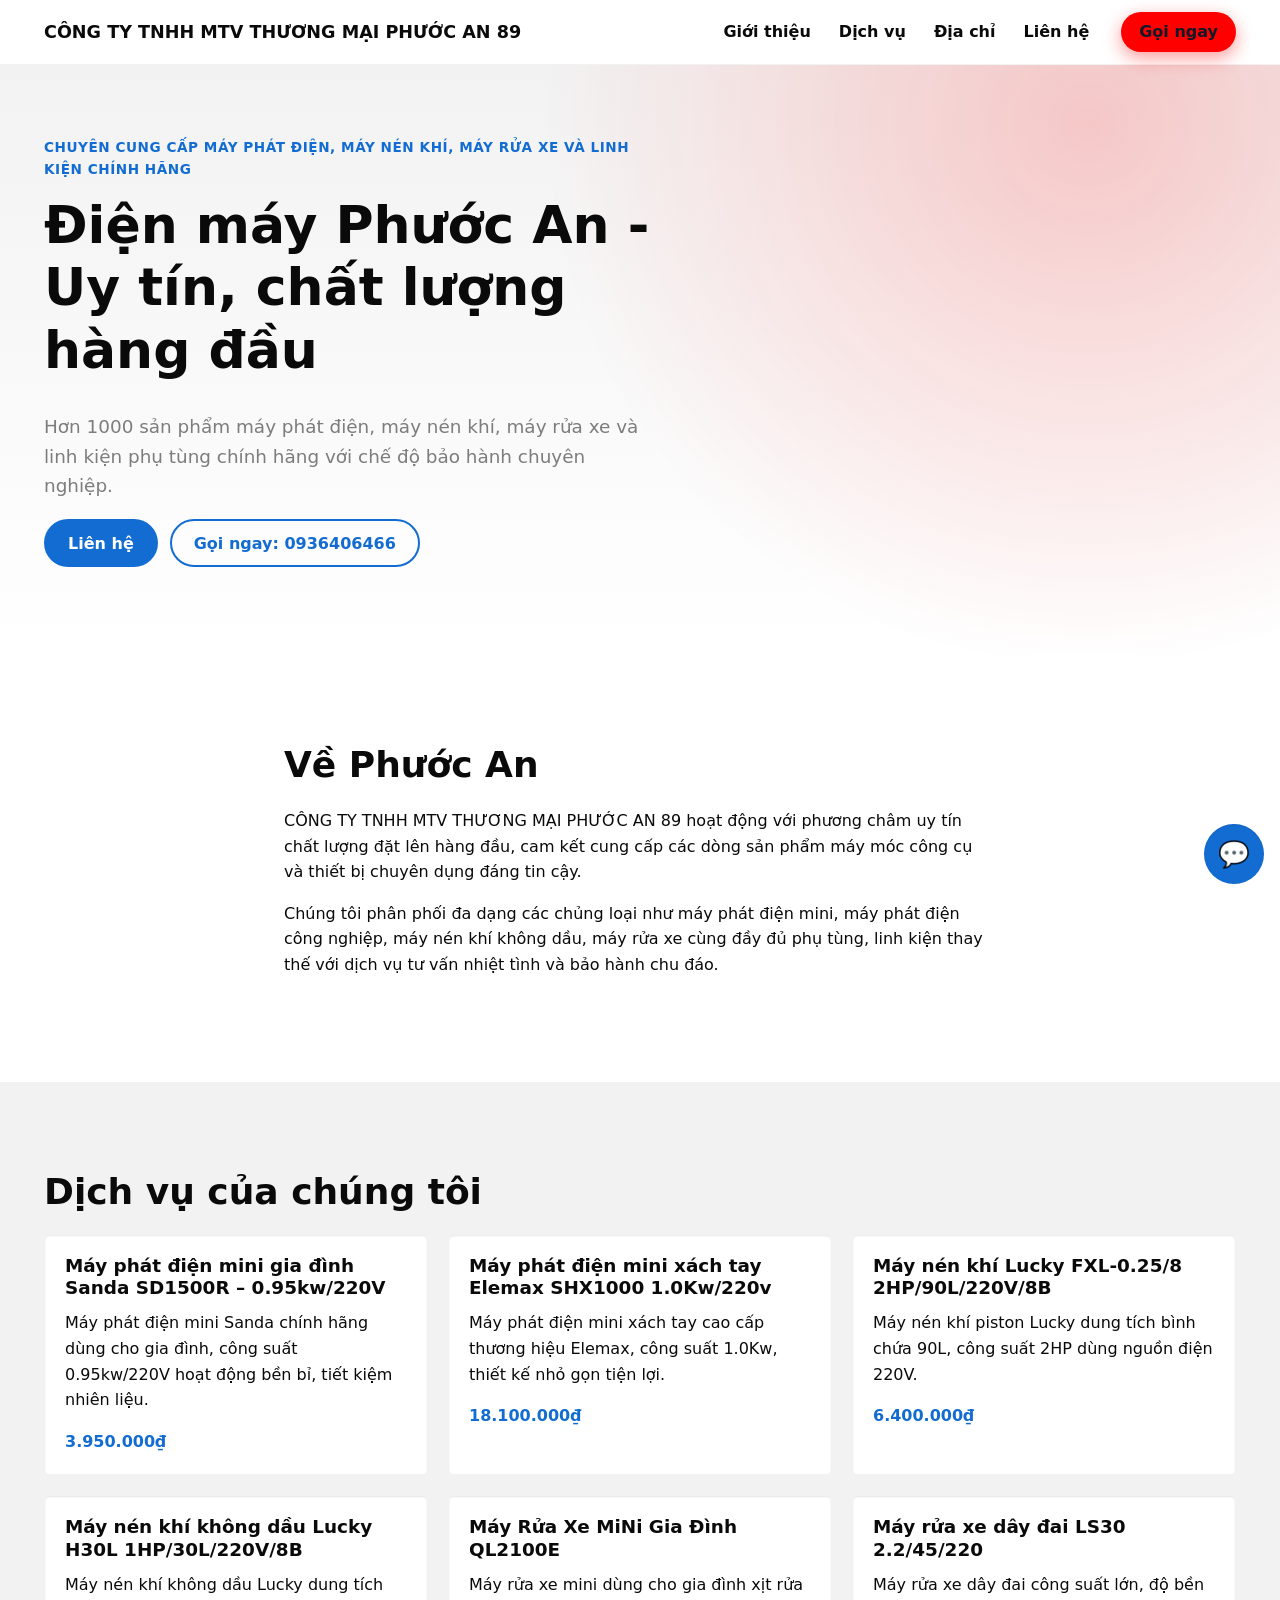
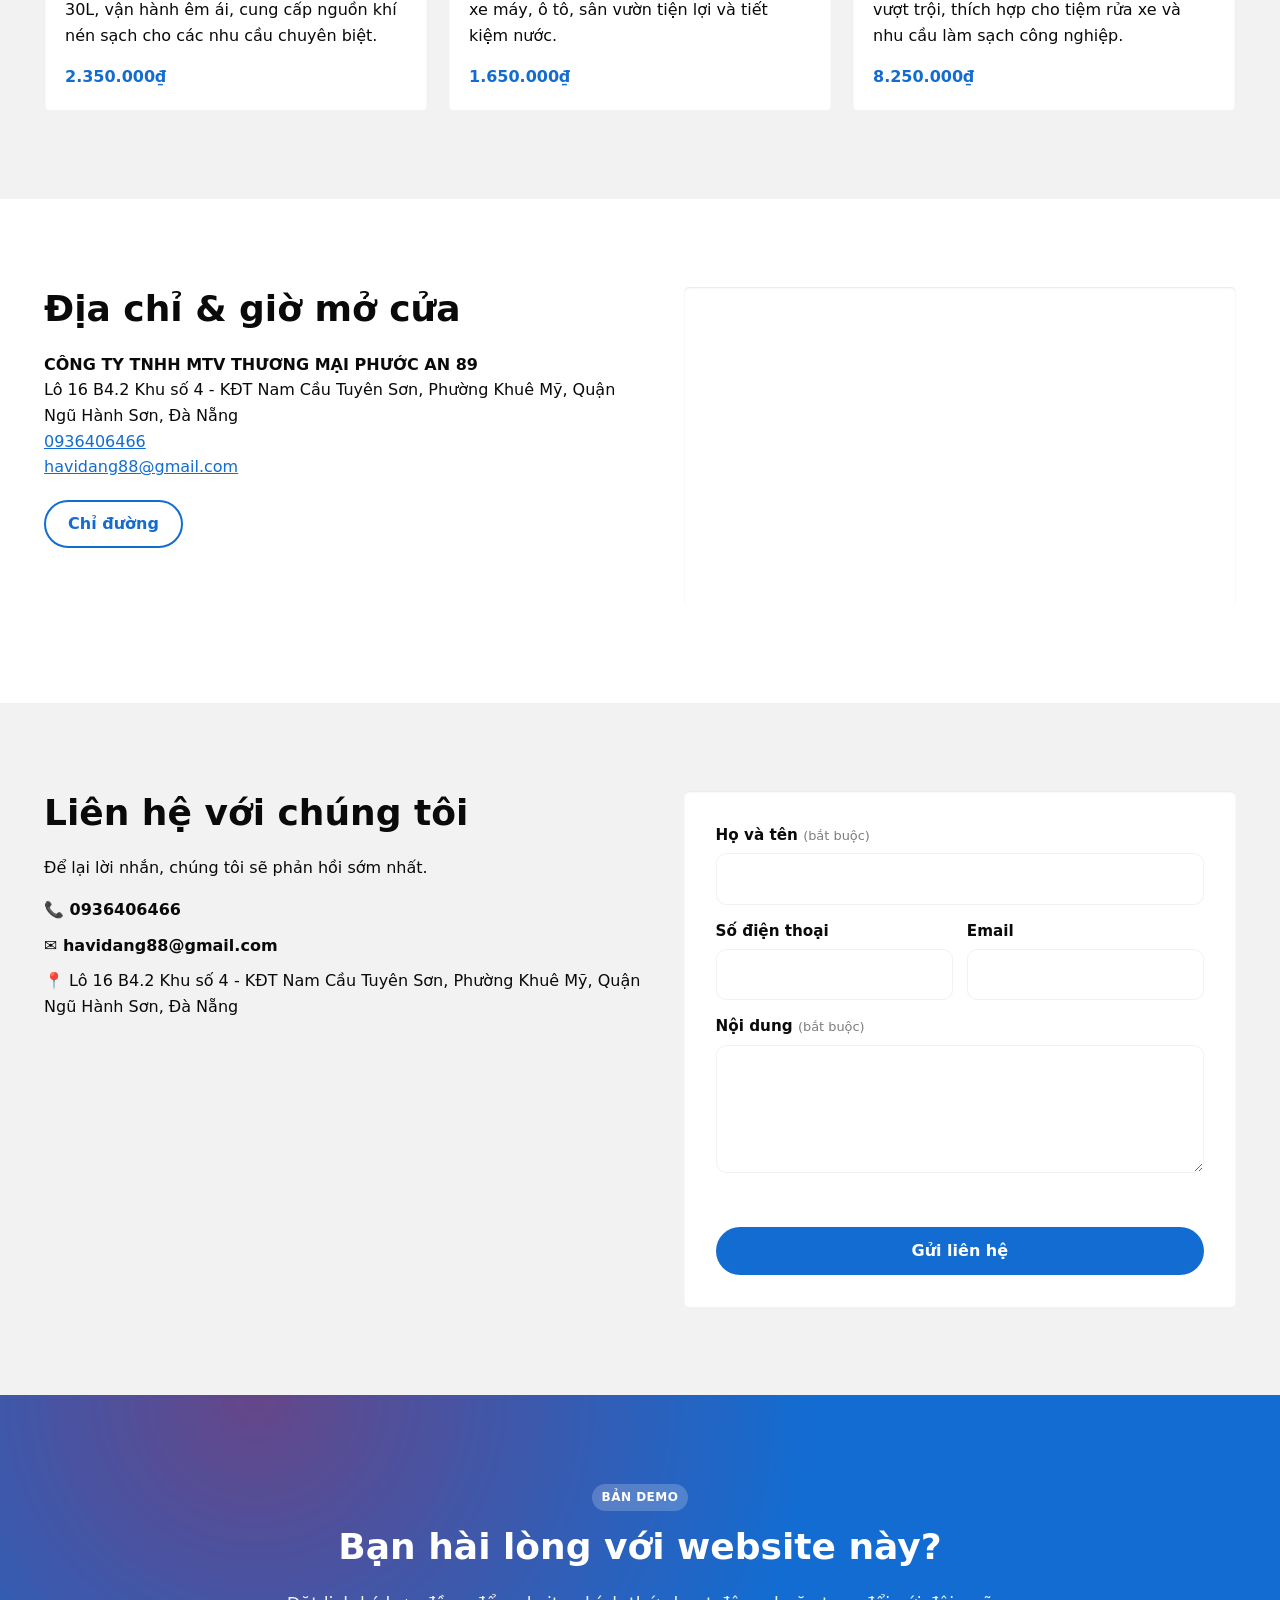
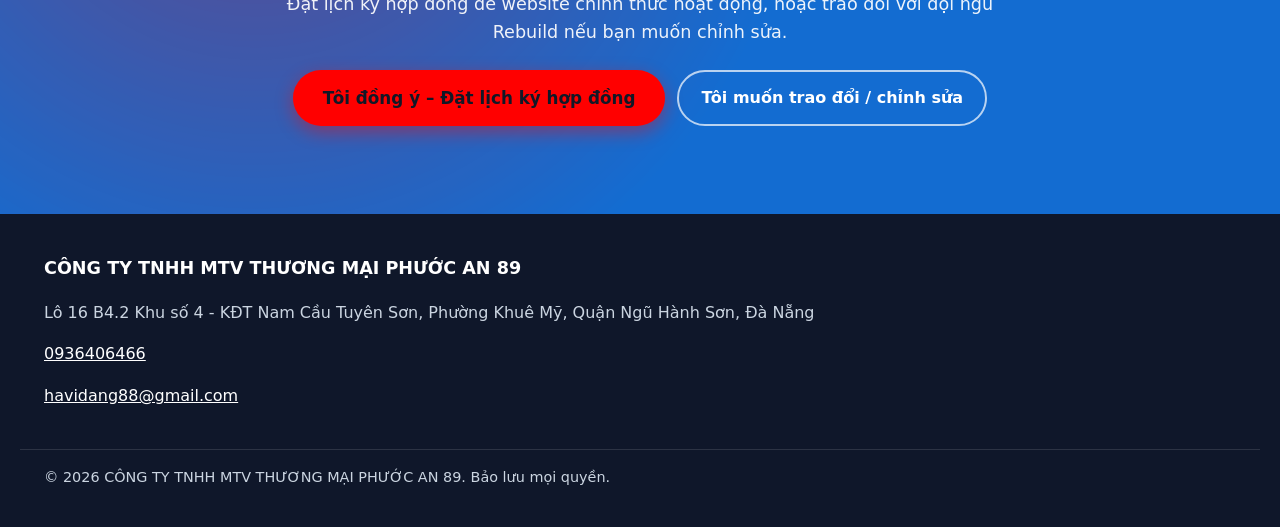
==== index.html @ 1eaba464 "Initial commit: generated website" ====
<!DOCTYPE html>
<html lang="vi">
<head>
<meta charset="utf-8">
<meta name="viewport" content="width=device-width, initial-scale=1">
<title>CÔNG TY TNHH MTV THƯƠNG MẠI PHƯỚC AN 89 | Điện máy Phước An</title>
<meta name="description" content="Điện máy Phước An chuyên cung cấp máy phát điện, máy nén khí, máy rửa xe và linh kiện chính hãng tại Đà Nẵng và toàn quốc.">
<meta name="keywords" content="Điện máy Phước An, máy phát điện, máy nén khí, máy rửa xe, linh kiện máy nén khí, phụ tùng máy rửa xe, Phước An 89 Đà Nẵng">
<meta name="robots" content="noindex, nofollow">
<link rel="canonical" href="https://demo-20261021010936-1559fcec.demo.rebuild.vn/">
<meta name="theme-color" content="#136cd1">
<meta property="og:type" content="website">
<meta property="og:site_name" content="CÔNG TY TNHH MTV THƯƠNG MẠI PHƯỚC AN 89">
<meta property="og:title" content="CÔNG TY TNHH MTV THƯƠNG MẠI PHƯỚC AN 89 | Điện máy Phước An">
<meta property="og:description" content="Điện máy Phước An chuyên cung cấp máy phát điện, máy nén khí, máy rửa xe và linh kiện chính hãng tại Đà Nẵng và toàn quốc.">
<meta property="og:url" content="https://demo-20261021010936-1559fcec.demo.rebuild.vn/">
<meta property="og:locale" content="vi_VN">
<meta name="twitter:card" content="summary">
<link rel="preconnect" href="https://api.smess.vn" crossorigin>
<link rel="stylesheet" href="/assets/css/site.css">
<style>:root{--color-primary:#136cd1;--color-accent:#ff0000;--color-text:#0a0a0a;--color-bg:#ffffff;}</style>
<link rel="stylesheet" href="/assets/css/tokens.css"><script type="application/ld+json">{"@context":"https://schema.org","@type":"Store","@id":"https://demo-20261021010936-1559fcec.demo.rebuild.vn/#business","name":"CÔNG TY TNHH MTV THƯƠNG MẠI PHƯỚC AN 89","description":"CÔNG TY TNHH MTV THƯƠNG MẠI PHƯỚC AN 89 chuyên phân phối máy phát điện, máy nén khí, máy rửa xe cùng linh kiện và phụ tùng thay thế chính hãng. Với hơn 1.000 sản phẩm đa dạng và phương châm uy tín chất lượng đặt lên hàng đầu, chúng tôi luôn mang lại dịch vụ tư vấn và bảo hành chuyên nghiệp nhất.","url":"https://demo-20261021010936-1559fcec.demo.rebuild.vn/","telephone":"0936406466","email":"havidang88@gmail.com","priceRange":"₫₫","address":{"@type":"PostalAddress","streetAddress":"Lô 16 B4.2 Khu số 4 - KĐT Nam Cầu Tuyên Sơn","addressLocality":"Phường Khuê Mỹ, Quận Ngũ Hành Sơn","addressRegion":"Đà Nẵng","addressCountry":"VN"},"makesOffer":[{"@type":"Offer","itemOffered":{"@type":"Service","name":"Máy phát điện mini gia đình Sanda SD1500R – 0.95kw/220V","description":"Máy phát điện mini Sanda chính hãng dùng cho gia đình, công suất 0.95kw/220V hoạt động bền bỉ, tiết kiệm nhiên liệu."}},{"@type":"Offer","itemOffered":{"@type":"Service","name":"Máy phát điện mini xách tay Elemax SHX1000 1.0Kw/220v","description":"Máy phát điện mini xách tay cao cấp thương hiệu Elemax, công suất 1.0Kw, thiết kế nhỏ gọn tiện lợi."}},{"@type":"Offer","itemOffered":{"@type":"Service","name":"Máy nén khí Lucky FXL-0.25/8 2HP/90L/220V/8B","description":"Máy nén khí piston Lucky dung tích bình chứa 90L, công suất 2HP dùng nguồn điện 220V."}},{"@type":"Offer","itemOffered":{"@type":"Service","name":"Máy nén khí không dầu Lucky H30L 1HP/30L/220V/8B","description":"Máy nén khí không dầu Lucky dung tích 30L, vận hành êm ái, cung cấp nguồn khí nén sạch cho các nhu cầu chuyên biệt."}},{"@type":"Offer","itemOffered":{"@type":"Service","name":"Máy Rửa Xe MiNi Gia Đình QL2100E","description":"Máy rửa xe mini dùng cho gia đình xịt rửa xe máy, ô tô, sân vườn tiện lợi và tiết kiệm nước."}},{"@type":"Offer","itemOffered":{"@type":"Service","name":"Máy rửa xe dây đai LS30 2.2/45/220","description":"Máy rửa xe dây đai công suất lớn, độ bền vượt trội, thích hợp cho tiệm rửa xe và nhu cầu làm sạch công nghiệp."}}]}</script>
</head>
<body class="is-demo">
<a class="skip-link" href="#main">Bỏ qua điều hướng</a>
<header class="site-header" data-site-header>
  <div class="container header-inner">
    <a class="brand" href="/" aria-label="CÔNG TY TNHH MTV THƯƠNG MẠI PHƯỚC AN 89">
            <span class="brand-name">CÔNG TY TNHH MTV THƯƠNG MẠI PHƯỚC AN 89</span>
    </a>
    <button class="nav-toggle" type="button" aria-expanded="false" aria-controls="site-nav" data-nav-toggle>
      <span class="nav-toggle-bar" aria-hidden="true"></span>
      <span class="visually-hidden">Menu</span>
    </button>
    <nav id="site-nav" class="site-nav" aria-label="Menu" data-site-nav>
      <ul>
                <li><a href="#about">Giới thiệu</a></li>
                <li><a href="#services">Dịch vụ</a></li>
                <li><a href="#location">Địa chỉ</a></li>
                <li><a href="#contact">Liên hệ</a></li>
              </ul>
      <a class="btn btn-small btn-accent header-call" href="tel:0936406466">Gọi ngay</a>    </nav>
  </div>
</header>
<main id="main">
<section class="hero" id="top" aria-labelledby="hero-title">
  <div class="container hero-inner">
    <div class="hero-copy">
      <p class="eyebrow">Chuyên cung cấp máy phát điện, máy nén khí, máy rửa xe và linh kiện chính hãng</p>      <h1 id="hero-title">Điện máy Phước An - Uy tín, chất lượng hàng đầu</h1>
      <p class="lead">Hơn 1000 sản phẩm máy phát điện, máy nén khí, máy rửa xe và linh kiện phụ tùng chính hãng với chế độ bảo hành chuyên nghiệp.</p>      <div class="hero-actions">
        <a class="btn btn-primary" href="#contact">Liên hệ</a>
        <a class="btn btn-outline" href="tel:0936406466">Gọi ngay: 0936406466</a>      </div>
            <div class="demo-cta-bar" role="region" aria-label="Bạn hài lòng với website này?" data-smeup-cta-reveal hidden>
        <span class="badge">Bản demo</span>
        <p class="demo-cta-bar-title">Bạn hài lòng với website này?</p>
        <div class="demo-cta-actions">
          <button type="button" class="btn btn-accent" data-smeup-cta="contract" data-cta-placement="hero">Tôi đồng ý – Đặt lịch ký hợp đồng</button>
          <button type="button" class="btn btn-link" data-smeup-cta="cooperation" data-cta-placement="hero">Tôi muốn trao đổi / chỉnh sửa</button>
        </div>
      </div>
          </div>
      </div>
</section>
<section class="section about" id="about" aria-labelledby="about-title">
  <div class="container about-inner narrow">
    <div class="about-copy">
      <h2 id="about-title">Về Phước An</h2>
            <p>CÔNG TY TNHH MTV THƯƠNG MẠI PHƯỚC AN 89 hoạt động với phương châm uy tín chất lượng đặt lên hàng đầu, cam kết cung cấp các dòng sản phẩm máy móc công cụ và thiết bị chuyên dụng đáng tin cậy.</p>
            <p>Chúng tôi phân phối đa dạng các chủng loại như máy phát điện mini, máy phát điện công nghiệp, máy nén khí không dầu, máy rửa xe cùng đầy đủ phụ tùng, linh kiện thay thế với dịch vụ tư vấn nhiệt tình và bảo hành chu đáo.</p>
          </div>
      </div>
</section>
<section class="section services alt" id="services" aria-labelledby="services-title">
  <div class="container">
    <h2 id="services-title">Dịch vụ của chúng tôi</h2>
    <ul class="card-grid" role="list">
            <li class="card">
                <div class="card-body">
          <h3>Máy phát điện mini gia đình Sanda SD1500R – 0.95kw/220V</h3>
          <p>Máy phát điện mini Sanda chính hãng dùng cho gia đình, công suất 0.95kw/220V hoạt động bền bỉ, tiết kiệm nhiên liệu.</p>          <p class="price">3.950.000₫</p>        </div>
      </li>
            <li class="card">
                <div class="card-body">
          <h3>Máy phát điện mini xách tay Elemax SHX1000 1.0Kw/220v</h3>
          <p>Máy phát điện mini xách tay cao cấp thương hiệu Elemax, công suất 1.0Kw, thiết kế nhỏ gọn tiện lợi.</p>          <p class="price">18.100.000₫</p>        </div>
      </li>
            <li class="card">
                <div class="card-body">
          <h3>Máy nén khí Lucky FXL-0.25/8 2HP/90L/220V/8B</h3>
          <p>Máy nén khí piston Lucky dung tích bình chứa 90L, công suất 2HP dùng nguồn điện 220V.</p>          <p class="price">6.400.000₫</p>        </div>
      </li>
            <li class="card">
                <div class="card-body">
          <h3>Máy nén khí không dầu Lucky H30L 1HP/30L/220V/8B</h3>
          <p>Máy nén khí không dầu Lucky dung tích 30L, vận hành êm ái, cung cấp nguồn khí nén sạch cho các nhu cầu chuyên biệt.</p>          <p class="price">2.350.000₫</p>        </div>
      </li>
            <li class="card">
                <div class="card-body">
          <h3>Máy Rửa Xe MiNi Gia Đình QL2100E</h3>
          <p>Máy rửa xe mini dùng cho gia đình xịt rửa xe máy, ô tô, sân vườn tiện lợi và tiết kiệm nước.</p>          <p class="price">1.650.000₫</p>        </div>
      </li>
            <li class="card">
                <div class="card-body">
          <h3>Máy rửa xe dây đai LS30 2.2/45/220</h3>
          <p>Máy rửa xe dây đai công suất lớn, độ bền vượt trội, thích hợp cho tiệm rửa xe và nhu cầu làm sạch công nghiệp.</p>          <p class="price">8.250.000₫</p>        </div>
      </li>
          </ul>
  </div>
</section>
<section class="section location" id="location" aria-labelledby="location-title">
  <div class="container location-inner">
    <div class="location-copy">
      <h2 id="location-title">Địa chỉ &amp; giờ mở cửa</h2>
            <address>
        <strong>CÔNG TY TNHH MTV THƯƠNG MẠI PHƯỚC AN 89</strong><br>
        Lô 16 B4.2 Khu số 4 - KĐT Nam Cầu Tuyên Sơn, Phường Khuê Mỹ, Quận Ngũ Hành Sơn, Đà Nẵng<br>
        <a href="tel:0936406466">0936406466</a><br>        <a href="mailto:havidang88@gmail.com">havidang88@gmail.com</a>      </address>
                  <p><a class="btn btn-outline" href="https://www.google.com/maps/search/?api=1&amp;query=L%C3%B4%2016%20B4.2%20Khu%20s%E1%BB%91%204%20-%20K%C4%90T%20Nam%20C%E1%BA%A7u%20Tuy%C3%AAn%20S%C6%A1n%2C%20Ph%C6%B0%E1%BB%9Dng%20Khu%C3%AA%20M%E1%BB%B9%2C%20Qu%E1%BA%ADn%20Ng%C5%A9%20H%C3%A0nh%20S%C6%A1n%2C%20%C4%90%C3%A0%20N%E1%BA%B5ng" target="_blank" rel="noopener">Chỉ đường</a></p>    </div>
        <div class="map">
      <iframe src="https://www.google.com/maps?output=embed&amp;q=L%C3%B4%2016%20B4.2%20Khu%20s%E1%BB%91%204%20-%20K%C4%90T%20Nam%20C%E1%BA%A7u%20Tuy%C3%AAn%20S%C6%A1n%2C%20Ph%C6%B0%E1%BB%9Dng%20Khu%C3%AA%20M%E1%BB%B9%2C%20Qu%E1%BA%ADn%20Ng%C5%A9%20H%C3%A0nh%20S%C6%A1n%2C%20%C4%90%C3%A0%20N%E1%BA%B5ng" title="Địa chỉ &amp; giờ mở cửa" loading="lazy" referrerpolicy="no-referrer-when-downgrade" allowfullscreen></iframe>
    </div>
      </div>
</section>
<section class="section contact alt" id="contact" aria-labelledby="contact-title">
  <div class="container contact-inner">
    <div class="contact-copy">
      <h2 id="contact-title">Liên hệ với chúng tôi</h2>
      <p>Để lại lời nhắn, chúng tôi sẽ phản hồi sớm nhất.</p>
      <ul class="contact-list" role="list">
        <li><a href="tel:0936406466">📞 0936406466</a></li>        <li><a href="mailto:havidang88@gmail.com">✉️ havidang88@gmail.com</a></li>        <li>📍 Lô 16 B4.2 Khu số 4 - KĐT Nam Cầu Tuyên Sơn, Phường Khuê Mỹ, Quận Ngũ Hành Sơn, Đà Nẵng</li>      </ul>
    </div>
    <form class="lead-form" id="contact-form" data-smeup-form="contact_form" data-message-required="true" novalidate>
      <div class="field">
  <label for="contact-name">Họ và tên <span class="req">(bắt buộc)</span></label>
  <input id="contact-name" name="name" type="text" autocomplete="name" maxlength="255" required>
</div>
<div class="field-row">
  <div class="field">
    <label for="contact-phone">Số điện thoại</label>
    <input id="contact-phone" name="phone" type="tel" autocomplete="tel" inputmode="tel" maxlength="20">
  </div>
  <div class="field">
    <label for="contact-email">Email</label>
    <input id="contact-email" name="email" type="email" autocomplete="email" maxlength="255">
  </div>
</div>
<div class="field">
  <label for="contact-message">Nội dung <span class="req">(bắt buộc)</span></label>
  <textarea id="contact-message" name="message" rows="4" maxlength="5000" required></textarea>
</div><div class="hp" aria-hidden="true">
  <label for="contact-website">Website</label>
  <input id="contact-website" name="website" type="text" tabindex="-1" autocomplete="off">
</div>
<p class="form-status" role="status" aria-live="polite" data-form-status></p>
      <button class="btn btn-primary btn-block" type="submit" data-label="Gửi liên hệ">Gửi liên hệ</button>
    </form>
  </div>
</section>
<section class="section demo-cta" id="demo-cta" aria-labelledby="demo-cta-title">
  <div class="container narrow">
    <span class="badge badge-light">Bản demo</span>
    <h2 id="demo-cta-title">Bạn hài lòng với website này?</h2>
    <p>Đặt lịch ký hợp đồng để website chính thức hoạt động, hoặc trao đổi với đội ngũ Rebuild nếu bạn muốn chỉnh sửa.</p>
    <div class="demo-cta-actions">
      <button type="button" class="btn btn-accent btn-large" data-smeup-cta="contract" data-cta-placement="final">Tôi đồng ý – Đặt lịch ký hợp đồng</button>
      <button type="button" class="btn btn-ghost" data-smeup-cta="cooperation" data-cta-placement="final">Tôi muốn trao đổi / chỉnh sửa</button>
    </div>
  </div>
</section>
</main>
<footer class="site-footer">
  <div class="container footer-inner">
    <div>
      <p class="brand-name">CÔNG TY TNHH MTV THƯƠNG MẠI PHƯỚC AN 89</p>
      <p>Lô 16 B4.2 Khu số 4 - KĐT Nam Cầu Tuyên Sơn, Phường Khuê Mỹ, Quận Ngũ Hành Sơn, Đà Nẵng</p>      <p><a href="tel:0936406466">0936406466</a></p>      <p><a href="mailto:havidang88@gmail.com">havidang88@gmail.com</a></p>    </div>
      </div>
  <div class="container footer-bottom">
    <p>© <span data-year>2026</span> CÔNG TY TNHH MTV THƯƠNG MẠI PHƯỚC AN 89. Bảo lưu mọi quyền.</p>
  </div>
</footer>
<dialog class="cta-dialog" id="smeup-dialog-contract" aria-labelledby="smeup-dialog-contract-title" data-smeup-dialog="contract">
  <form class="lead-form" data-smeup-form="demo_contract_request" data-message-required="false" novalidate>
    <button class="dialog-close" type="button" data-dialog-close aria-label="Đóng">×</button>
    <h2 id="smeup-dialog-contract-title">Đặt lịch ký hợp đồng</h2>
    <p>Để lại thông tin, đội ngũ Rebuild sẽ gọi lại để chốt lịch ký hợp đồng và đưa website lên tên miền của bạn.</p>
    <div class="field">
  <label for="contract-name">Họ và tên <span class="req">(bắt buộc)</span></label>
  <input id="contract-name" name="name" type="text" autocomplete="name" maxlength="255" required>
</div>
<div class="field-row">
  <div class="field">
    <label for="contract-phone">Số điện thoại</label>
    <input id="contract-phone" name="phone" type="tel" autocomplete="tel" inputmode="tel" maxlength="20">
  </div>
  <div class="field">
    <label for="contract-email">Email</label>
    <input id="contract-email" name="email" type="email" autocomplete="email" maxlength="255">
  </div>
</div>
<div class="field">
  <label for="contract-message">Thời gian thuận tiện / ghi chú (không bắt buộc)</label>
  <textarea id="contract-message" name="message" rows="4" maxlength="5000"></textarea>
</div><div class="hp" aria-hidden="true">
  <label for="contract-website">Website</label>
  <input id="contract-website" name="website" type="text" tabindex="-1" autocomplete="off">
</div>
<p class="form-status" role="status" aria-live="polite" data-form-status></p>
    <button class="btn btn-accent btn-block" type="submit" data-label="Gửi yêu cầu ký hợp đồng">Gửi yêu cầu ký hợp đồng</button>
  </form>
</dialog>
<dialog class="cta-dialog" id="smeup-dialog-cooperation" aria-labelledby="smeup-dialog-cooperation-title" data-smeup-dialog="cooperation">
  <form class="lead-form" data-smeup-form="demo_cooperation_request" data-message-required="true" novalidate>
    <button class="dialog-close" type="button" data-dialog-close aria-label="Đóng">×</button>
    <h2 id="smeup-dialog-cooperation-title">Trao đổi với đội ngũ Rebuild</h2>
    <p>Bạn muốn thay đổi gì, hoặc cần thêm thông tin? Hãy cho chúng tôi biết.</p>
    <div class="field">
  <label for="cooperation-name">Họ và tên <span class="req">(bắt buộc)</span></label>
  <input id="cooperation-name" name="name" type="text" autocomplete="name" maxlength="255" required>
</div>
<div class="field-row">
  <div class="field">
    <label for="cooperation-phone">Số điện thoại</label>
    <input id="cooperation-phone" name="phone" type="tel" autocomplete="tel" inputmode="tel" maxlength="20">
  </div>
  <div class="field">
    <label for="cooperation-email">Email</label>
    <input id="cooperation-email" name="email" type="email" autocomplete="email" maxlength="255">
  </div>
</div>
<div class="field">
  <label for="cooperation-message">Bạn muốn chỉnh sửa hoặc hỏi điều gì? <span class="req">(bắt buộc)</span></label>
  <textarea id="cooperation-message" name="message" rows="4" maxlength="5000" required></textarea>
</div><div class="hp" aria-hidden="true">
  <label for="cooperation-website">Website</label>
  <input id="cooperation-website" name="website" type="text" tabindex="-1" autocomplete="off">
</div>
<p class="form-status" role="status" aria-live="polite" data-form-status></p>
    <button class="btn btn-primary btn-block" type="submit" data-label="Gửi yêu cầu">Gửi yêu cầu</button>
  </form>
</dialog>
<script src="/assets/js/site-config.js"></script>
<script src="/assets/js/smeup-core.js" defer></script>
<script src="/assets/js/contact-form.js" defer></script>
<script src="/assets/js/livechat.js" defer></script>
<script src="/assets/js/demo-cta.js" defer></script>
<script src="/assets/js/site.js" defer></script>
</body>
</html>
---- assets/css/site.css ----
/*
 * Rebuild website template — mobile-first, no framework.
 * Brand colors come from business data as CSS custom properties set in <head>:
 * --color-primary, --color-accent, --color-text, --color-bg.
 */
:root {
  --color-primary: #0f766e;
  --color-accent: #f59e0b;
  --color-text: #1f2937;
  --color-bg: #ffffff;
  --color-muted: color-mix(in srgb, var(--color-text) 65%, var(--color-bg));
  --color-surface: color-mix(in srgb, var(--color-primary) 6%, var(--color-bg));
  --color-border: color-mix(in srgb, var(--color-text) 14%, var(--color-bg));
  --color-success: #15803d;
  --color-error: #b91c1c;
  --radius: 14px;
  --shadow: 0 10px 30px rgb(15 23 42 / 0.08);
  --container: 1120px;
  --gutter: 16px;
  --font: system-ui, -apple-system, "Segoe UI", Roboto, "Helvetica Neue", Arial, "Noto Sans", sans-serif;
}

*,
*::before,
*::after {
  box-sizing: border-box;
}

html {
  scroll-behavior: smooth;
  scroll-padding-top: 72px;
  -webkit-text-size-adjust: 100%;
}

body {
  margin: 0;
  font-family: var(--font);
  font-size: 1rem;
  line-height: 1.6;
  color: var(--color-text);
  background: var(--color-bg);
}

img {
  display: block;
  max-width: 100%;
  height: auto;
}

a {
  color: var(--color-primary);
}

h1,
h2,
h3 {
  line-height: 1.2;
  margin: 0 0 0.6em;
}

h1 {
  font-size: clamp(2rem, 6vw, 3.25rem);
}

h2 {
  font-size: clamp(1.6rem, 4vw, 2.25rem);
}

h3 {
  font-size: 1.15rem;
}

p {
  margin: 0 0 1em;
}

:focus-visible {
  outline: 3px solid var(--color-accent);
  outline-offset: 2px;
}

.container {
  width: 100%;
  max-width: var(--container);
  margin: 0 auto;
  padding: 0 var(--gutter);
}

.narrow {
  max-width: 760px;
}

.visually-hidden,
.hp {
  position: absolute !important;
  width: 1px;
  height: 1px;
  padding: 0;
  margin: -1px;
  overflow: hidden;
  clip: rect(0 0 0 0);
  white-space: nowrap;
  border: 0;
}

.skip-link {
  position: absolute;
  left: var(--gutter);
  top: -100px;
  z-index: 100;
  padding: 8px 14px;
  background: var(--color-text);
  color: var(--color-bg);
  border-radius: 8px;
}

.skip-link:focus {
  top: 8px;
}

/* Buttons */
.btn {
  display: inline-flex;
  align-items: center;
  justify-content: center;
  gap: 8px;
  min-height: 48px;
  padding: 12px 22px;
  border: 2px solid transparent;
  border-radius: 999px;
  font: inherit;
  font-weight: 600;
  line-height: 1.2;
  text-align: center;
  text-decoration: none;
  cursor: pointer;
  transition: transform 0.15s ease, background-color 0.15s ease, box-shadow 0.15s ease;
}

.btn:hover {
  transform: translateY(-1px);
}

.btn:disabled,
.btn[aria-disabled="true"] {
  opacity: 0.65;
  cursor: progress;
  transform: none;
}

.btn-primary {
  background: var(--color-primary);
  color: #fff;
}

.btn-accent {
  background: var(--color-accent);
  color: #111827;
  box-shadow: 0 6px 18px color-mix(in srgb, var(--color-accent) 40%, transparent);
}

.btn-outline {
  border-color: var(--color-primary);
  color: var(--color-primary);
  background: transparent;
}

.btn-ghost {
  border-color: rgb(255 255 255 / 0.7);
  color: #fff;
  background: transparent;
}

.btn-link {
  background: transparent;
  color: var(--color-primary);
  text-decoration: underline;
  padding-inline: 8px;
}

.btn-small {
  min-height: 40px;
  padding: 8px 16px;
}

.btn-large {
  min-height: 56px;
  padding: 16px 28px;
  font-size: 1.05rem;
}

.btn-block {
  width: 100%;
}

.badge {
  display: inline-block;
  padding: 4px 10px;
  border-radius: 999px;
  background: var(--color-accent);
  color: #111827;
  font-size: 0.75rem;
  font-weight: 700;
  letter-spacing: 0.04em;
  text-transform: uppercase;
}

.badge-light {
  background: rgb(255 255 255 / 0.2);
  color: #fff;
}

/* Header */
.site-header {
  position: sticky;
  top: 0;
  z-index: 50;
  background: color-mix(in srgb, var(--color-bg) 92%, transparent);
  backdrop-filter: blur(8px);
  border-bottom: 1px solid var(--color-border);
}

.header-inner {
  display: flex;
  align-items: center;
  justify-content: space-between;
  min-height: 64px;
  gap: 12px;
}

.brand {
  display: flex;
  align-items: center;
  gap: 10px;
  color: var(--color-text);
  text-decoration: none;
  min-width: 0;
}

.brand img {
  width: 40px;
  height: 40px;
  object-fit: contain;
}

.brand-name {
  font-weight: 800;
  font-size: 1.1rem;
  overflow: hidden;
  text-overflow: ellipsis;
  white-space: nowrap;
}

.nav-toggle {
  display: inline-flex;
  align-items: center;
  justify-content: center;
  width: 44px;
  height: 44px;
  border: 1px solid var(--color-border);
  border-radius: 10px;
  background: var(--color-bg);
  cursor: pointer;
}

.nav-toggle-bar,
.nav-toggle-bar::before,
.nav-toggle-bar::after {
  display: block;
  width: 20px;
  height: 2px;
  background: var(--color-text);
  border-radius: 2px;
  content: "";
  position: relative;
}

.nav-toggle-bar::before {
  position: absolute;
  top: -6px;
}

.nav-toggle-bar::after {
  position: absolute;
  top: 6px;
}

.site-nav {
  position: absolute;
  top: 100%;
  left: 0;
  right: 0;
  display: none;
  padding: 8px var(--gutter) 16px;
  background: var(--color-bg);
  border-bottom: 1px solid var(--color-border);
  box-shadow: var(--shadow);
}

.site-nav.is-open {
  display: block;
}

.site-nav ul {
  list-style: none;
  margin: 0 0 12px;
  padding: 0;
}

.site-nav li a {
  display: block;
  padding: 12px 4px;
  color: var(--color-text);
  font-weight: 600;
  text-decoration: none;
  border-bottom: 1px solid var(--color-border);
}

/* Hero */
.hero {
  padding: 40px 0 56px;
  background:
    radial-gradient(circle at 85% 10%, color-mix(in srgb, var(--color-accent) 18%, transparent), transparent 45%),
    linear-gradient(180deg, var(--color-surface), var(--color-bg));
}

.hero-inner {
  display: grid;
  gap: 32px;
  align-items: center;
}

.eyebrow {
  color: var(--color-primary);
  font-weight: 700;
  letter-spacing: 0.04em;
  text-transform: uppercase;
  font-size: 0.85rem;
}

.lead {
  font-size: 1.15rem;
  color: var(--color-muted);
}

.hero-actions,
.demo-cta-actions {
  display: flex;
  flex-wrap: wrap;
  gap: 12px;
}

.hero-actions .btn,
.demo-cta-actions .btn {
  flex: 1 1 100%;
}

.hero-media img {
  width: 100%;
  border-radius: calc(var(--radius) * 1.5);
  box-shadow: var(--shadow);
  aspect-ratio: 4 / 3;
  object-fit: cover;
}

.demo-cta-bar {
  margin-top: 28px;
  padding: 18px;
  border: 2px dashed color-mix(in srgb, var(--color-accent) 70%, transparent);
  border-radius: var(--radius);
  background: color-mix(in srgb, var(--color-accent) 8%, var(--color-bg));
}

.demo-cta-bar.is-revealed {
  animation: demo-cta-reveal 0.4s ease-out;
}

@keyframes demo-cta-reveal {
  from {
    opacity: 0;
    transform: translateY(8px);
  }
}

.demo-cta-bar-title {
  margin: 8px 0 12px;
  font-weight: 700;
}

/* Sections */
.section {
  padding: 56px 0;
}

.section.alt {
  background: var(--color-surface);
}

.about-inner,
.location-inner,
.contact-inner {
  display: grid;
  gap: 32px;
  align-items: start;
}

.about-media,
.card img,
.gallery-grid img {
  border-radius: var(--radius);
  object-fit: cover;
}

.card-grid,
.gallery-grid,
.testimonial-grid,
.contact-list,
.social {
  list-style: none;
  margin: 0;
  padding: 0;
}

.card-grid {
  display: grid;
  gap: 20px;
}

.card {
  overflow: hidden;
  background: var(--color-bg);
  border: 1px solid var(--color-border);
  border-radius: var(--radius);
  box-shadow: var(--shadow);
}

.card img {
  width: 100%;
  aspect-ratio: 3 / 2;
  border-radius: 0;
}

.card-body {
  padding: 20px;
}

.card-body p:last-child {
  margin-bottom: 0;
}

.price {
  color: var(--color-primary);
  font-weight: 700;
}

.gallery-grid {
  display: grid;
  grid-template-columns: repeat(2, 1fr);
  gap: 12px;
}

.gallery-grid img {
  width: 100%;
  aspect-ratio: 4 / 3;
}

.testimonial-grid {
  display: grid;
  gap: 20px;
}

.testimonial {
  height: 100%;
  margin: 0;
  padding: 24px;
  background: var(--color-bg);
  border-radius: var(--radius);
  box-shadow: var(--shadow);
}

.testimonial blockquote {
  margin: 0 0 12px;
  font-size: 1.05rem;
}

.testimonial figcaption {
  color: var(--color-muted);
  font-weight: 600;
}

.stars {
  margin: 0 0 8px;
  color: var(--color-accent);
  letter-spacing: 2px;
}

address {
  font-style: normal;
  margin-bottom: 20px;
}

.hours {
  margin: 0 0 20px;
}

.hours div {
  display: flex;
  justify-content: space-between;
  gap: 16px;
  padding: 10px 0;
  border-bottom: 1px solid var(--color-border);
}

.hours dt {
  font-weight: 600;
}

.hours dd {
  margin: 0;
  white-space: nowrap;
}

.map iframe {
  width: 100%;
  height: 320px;
  border: 0;
  border-radius: var(--radius);
  box-shadow: var(--shadow);
}

.contact-list li {
  margin-bottom: 10px;
}

.contact-list a {
  color: var(--color-text);
  font-weight: 600;
  text-decoration: none;
}

/* Forms */
.lead-form {
  padding: 24px 20px;
  background: var(--color-bg);
  border-radius: var(--radius);
  box-shadow: var(--shadow);
}

.field {
  display: grid;
  gap: 6px;
  margin-bottom: 14px;
}

.field-row {
  display: grid;
  gap: 0 14px;
}

.field label {
  font-weight: 600;
  font-size: 0.95rem;
}

.req {
  color: var(--color-muted);
  font-weight: 400;
  font-size: 0.85em;
}

.field input,
.field textarea {
  width: 100%;
  min-height: 48px;
  padding: 12px 14px;
  border: 1px solid var(--color-border);
  border-radius: 10px;
  background: var(--color-bg);
  color: var(--color-text);
  font: inherit;
  font-size: 16px; /* no iOS zoom on focus */
}

.field textarea {
  resize: vertical;
}

.field input:focus,
.field textarea:focus {
  border-color: var(--color-primary);
  outline: 2px solid color-mix(in srgb, var(--color-primary) 25%, transparent);
  outline-offset: 0;
}

.field [aria-invalid="true"] {
  border-color: var(--color-error);
}

.form-status {
  min-height: 1.6em;
  margin: 4px 0 14px;
  font-weight: 600;
}

.lead-form[data-state="success"] .form-status {
  color: var(--color-success);
}

.lead-form[data-state="error"] .form-status {
  color: var(--color-error);
}

.lead-form[data-state="loading"] .btn[type="submit"]::before {
  content: "";
  width: 16px;
  height: 16px;
  border: 2px solid currentColor;
  border-right-color: transparent;
  border-radius: 50%;
  animation: spin 0.8s linear infinite;
}

@keyframes spin {
  to {
    transform: rotate(360deg);
  }
}

/* Demo CTA */
.demo-cta {
  text-align: center;
  color: #fff;
  background:
    radial-gradient(circle at 20% 0%, color-mix(in srgb, var(--color-accent) 35%, transparent), transparent 50%),
    var(--color-primary);
}

.demo-cta h2 {
  margin-top: 14px;
}

.demo-cta p {
  font-size: 1.1rem;
  opacity: 0.92;
}

.demo-cta .demo-cta-actions {
  justify-content: center;
  margin-top: 24px;
}

.cta-dialog {
  width: min(560px, calc(100% - 2 * var(--gutter)));
  max-height: calc(100dvh - 32px);
  padding: 0;
  border: 0;
  border-radius: calc(var(--radius) * 1.3);
  box-shadow: 0 30px 80px rgb(15 23 42 / 0.35);
  color: var(--color-text);
}

.cta-dialog::backdrop {
  background: rgb(15 23 42 / 0.55);
}

.cta-dialog .lead-form {
  position: relative;
  box-shadow: none;
  padding: 28px 22px 22px;
}

.cta-dialog h2 {
  font-size: 1.4rem;
  padding-right: 32px;
}

.dialog-close {
  position: absolute;
  top: 10px;
  right: 10px;
  width: 40px;
  height: 40px;
  border: 0;
  border-radius: 50%;
  background: var(--color-surface);
  color: var(--color-text);
  font-size: 1.5rem;
  line-height: 1;
  cursor: pointer;
}

/* Live chat fallback launcher (no widget token configured) */
.chat-fallback {
  position: fixed;
  right: 16px;
  bottom: 16px;
  z-index: 60;
  width: 60px;
  height: 60px;
  border: 0;
  border-radius: 50%;
  background: var(--color-primary);
  color: #fff;
  font-size: 1.6rem;
  box-shadow: var(--shadow);
  cursor: pointer;
}

/* Footer */
.site-footer {
  padding: 40px 0 24px;
  background: #0f172a;
  color: #cbd5e1;
}

.site-footer a {
  color: #fff;
}

.footer-inner {
  display: grid;
  gap: 24px;
}

.site-footer .brand-name {
  color: #fff;
}

.footer-title {
  color: #fff;
  font-weight: 700;
}

.social {
  display: flex;
  flex-wrap: wrap;
  gap: 12px;
}

.footer-bottom {
  margin-top: 24px;
  padding-top: 16px;
  border-top: 1px solid rgb(255 255 255 / 0.12);
  font-size: 0.9rem;
}

.not-found {
  min-height: 50vh;
  text-align: center;
}

/* ≥ 640px */
@media (min-width: 640px) {
  :root {
    --gutter: 24px;
  }

  .hero-actions .btn,
  .demo-cta-actions .btn {
    flex: 0 1 auto;
  }

  .field-row {
    grid-template-columns: 1fr 1fr;
  }

  .card-grid,
  .testimonial-grid {
    grid-template-columns: repeat(2, 1fr);
  }

  .gallery-grid {
    grid-template-columns: repeat(3, 1fr);
  }

  .footer-inner {
    grid-template-columns: 2fr 1fr;
  }
}

/* ≥ 960px */
@media (min-width: 960px) {
  .nav-toggle {
    display: none;
  }

  .site-nav {
    position: static;
    display: flex;
    align-items: center;
    gap: 20px;
    padding: 0;
    border: 0;
    box-shadow: none;
    background: transparent;
  }

  .site-nav ul {
    display: flex;
    gap: 4px;
    margin: 0;
  }

  .site-nav li a {
    padding: 8px 12px;
    border: 0;
    border-radius: 8px;
  }

  .site-nav li a:hover {
    background: var(--color-surface);
  }

  .hero {
    padding: 72px 0 88px;
  }

  .hero-inner,
  .about-inner,
  .location-inner,
  .contact-inner {
    grid-template-columns: 1.1fr 1fr;
  }

  .about-inner.narrow {
    grid-template-columns: 1fr;
  }

  .section {
    padding: 88px 0;
  }

  .card-grid,
  .testimonial-grid {
    grid-template-columns: repeat(3, 1fr);
  }

  .gallery-grid {
    grid-template-columns: repeat(4, 1fr);
  }

  .lead-form {
    padding: 32px;
  }
}

@media (prefers-reduced-motion: reduce) {
  html {
    scroll-behavior: auto;
  }

  *,
  *::before,
  *::after {
    animation: none !important;
    transition: none !important;
  }
}
---- assets/css/tokens.css ----
/* Measured design of the business's current website (rebuild.vn design tokens). */
:root {
  --color-primary: #136cd1;
  --color-secondary: #044da0;
  --color-accent: #ff0000;
  --color-background: #ffffff;
  --color-bg: #ffffff;
  --color-surface: #f2f2f2;
  --color-text: #0a0a0a;
  --color-muted: #666666d9;
  --color-border: #0000000d;
  --color-link: #044a99;
  --font-body: "Roboto", system-ui, sans-serif;
  --font: "Roboto", system-ui, sans-serif;
  --font-heading: "Roboto", system-ui, sans-serif;
  --font-size-body: 10.88px;
  --font-size-h3: 17px;
  --radius-md: 5px;
  --radius-lg: 10px;
  --radius-pill: 9999px;
  --radius: 5px;
  --shadow: rgba(0, 0, 0, 0.1) 0px 1px 2px 0px inset;
  --container: 1240px;
}
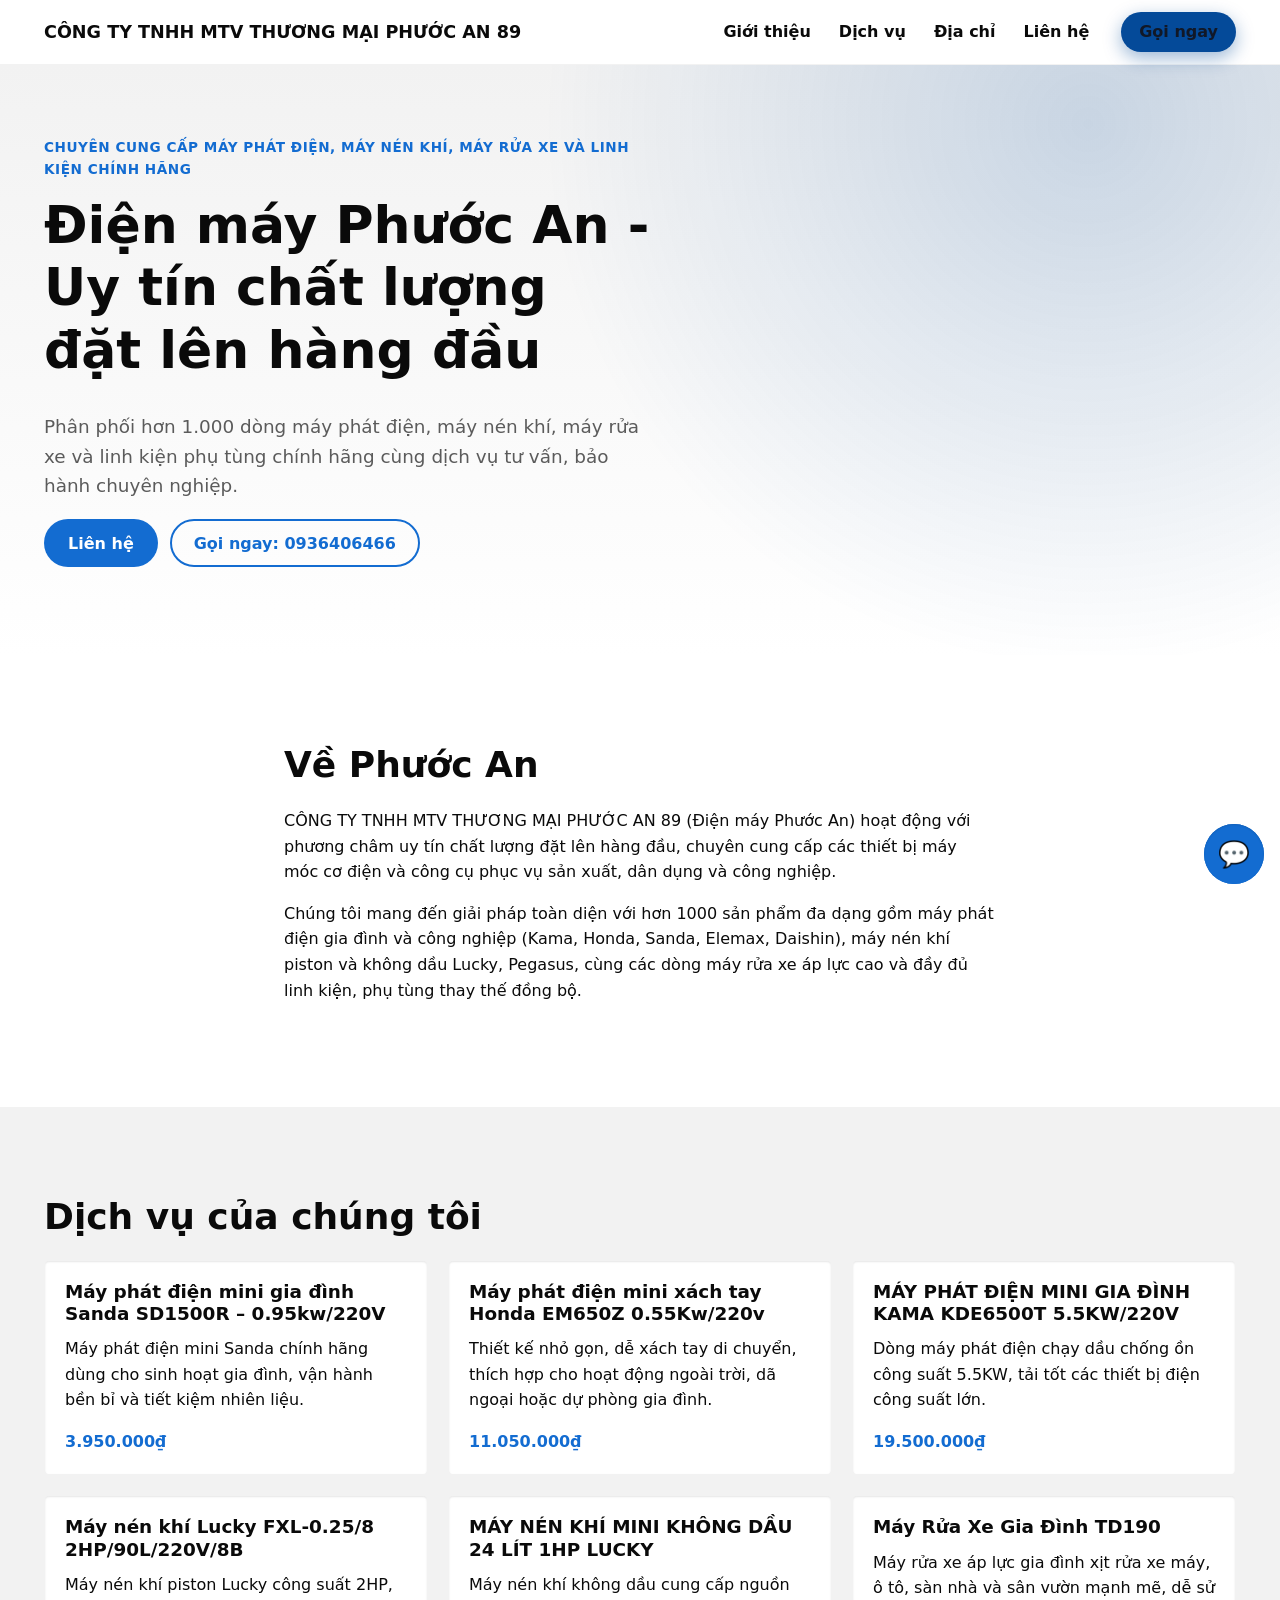
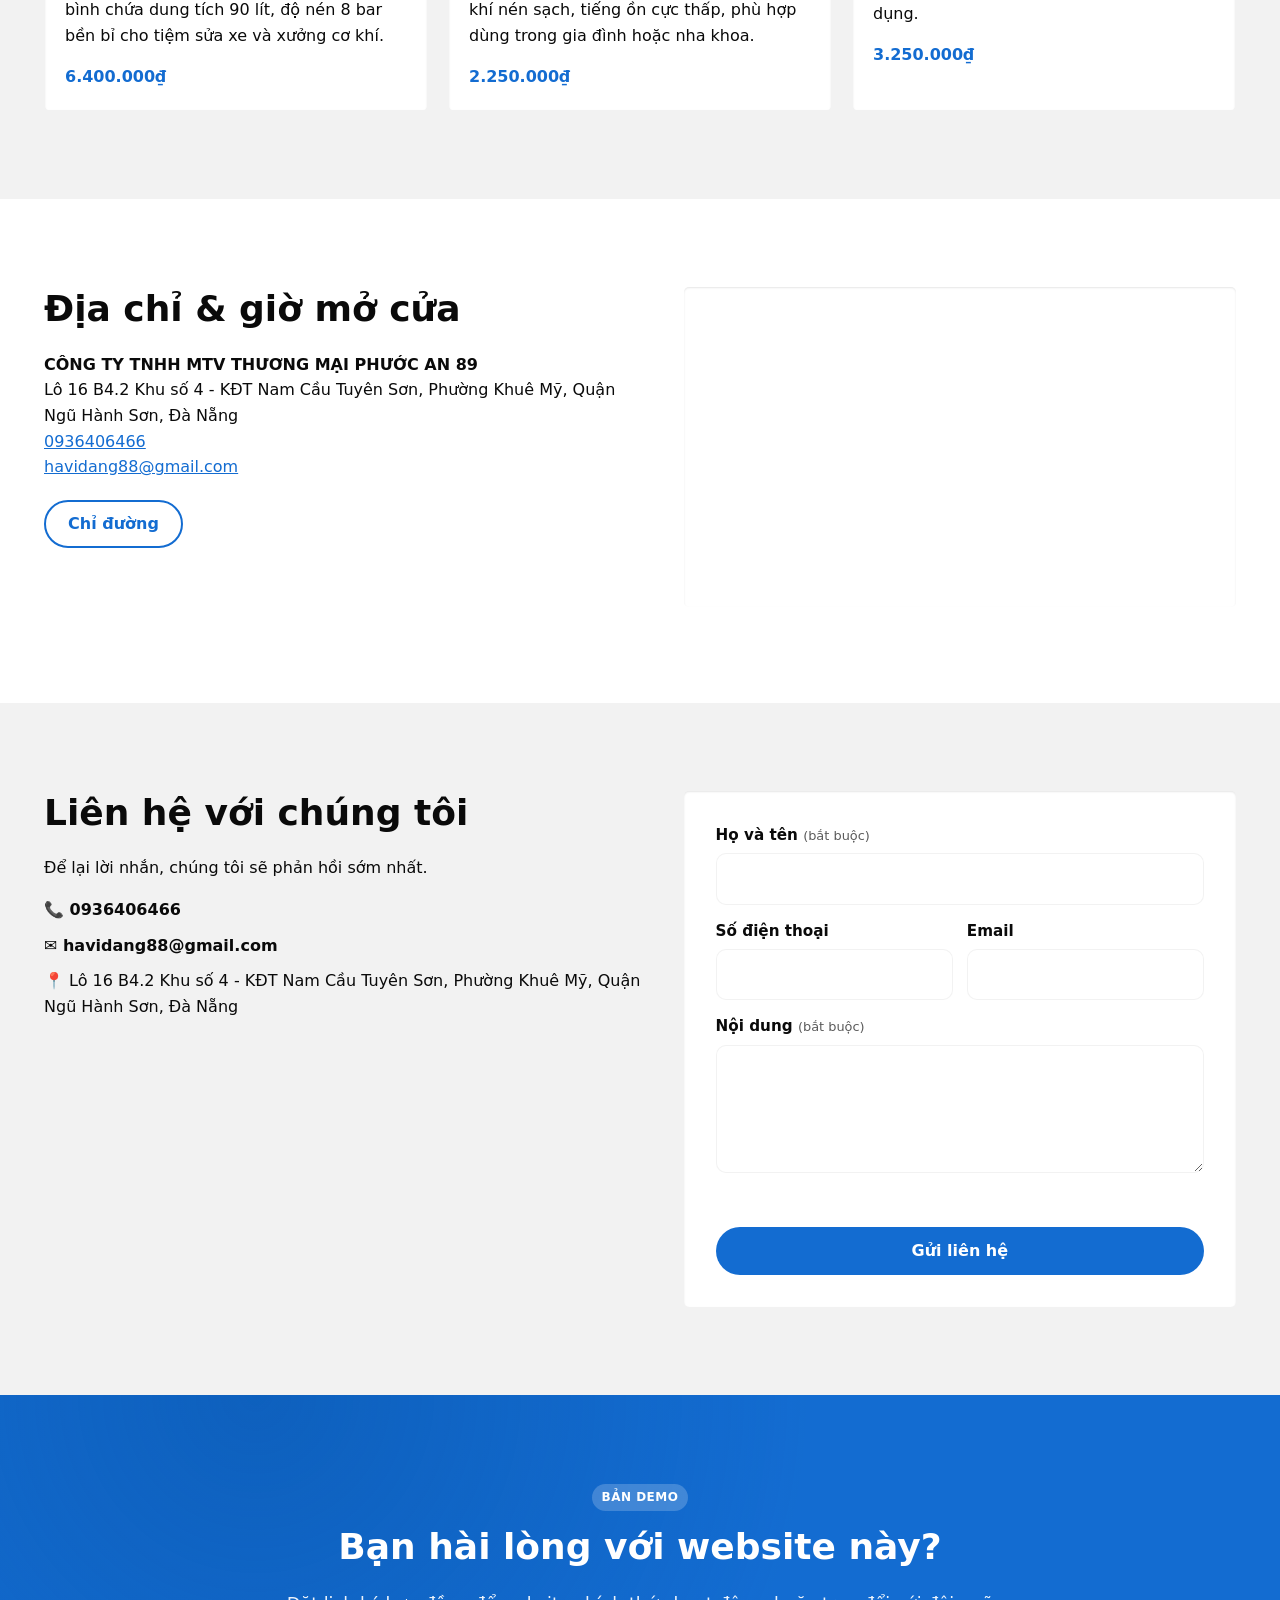
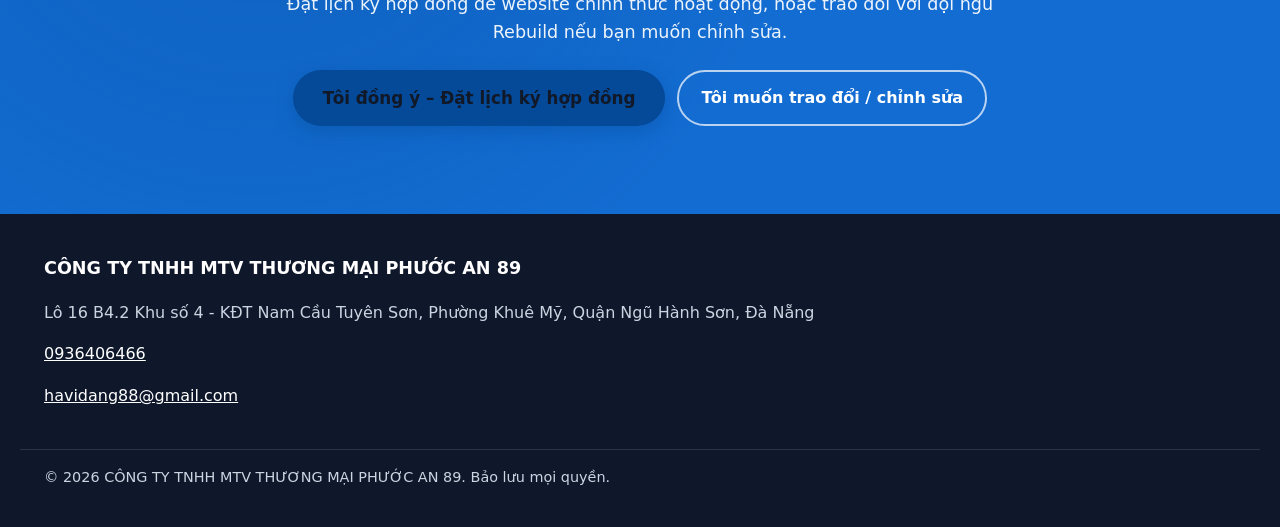
==== commit 17c04bc8: "Rework round 1: Dùng đúng logo và màu thương hiệu; Thêm dịch vụ hoặc sản phẩ" ====
--- a/index.html
+++ b/index.html
@@ -4,22 +4,22 @@
 <meta charset="utf-8">
 <meta name="viewport" content="width=device-width, initial-scale=1">
 <title>CÔNG TY TNHH MTV THƯƠNG MẠI PHƯỚC AN 89 | Điện máy Phước An</title>
-<meta name="description" content="Điện máy Phước An chuyên cung cấp máy phát điện, máy nén khí, máy rửa xe và linh kiện chính hãng tại Đà Nẵng và toàn quốc.">
-<meta name="keywords" content="Điện máy Phước An, máy phát điện, máy nén khí, máy rửa xe, linh kiện máy nén khí, phụ tùng máy rửa xe, Phước An 89 Đà Nẵng">
+<meta name="description" content="Điện máy Phước An chuyên cung cấp máy phát điện, máy nén khí, máy rửa xe và linh kiện chính hãng uy tín tại Đà Nẵng và toàn quốc.">
+<meta name="keywords" content="Điện máy Phước An, CÔNG TY TNHH MTV THƯƠNG MẠI PHƯỚC AN 89, máy phát điện Đà Nẵng, máy nén khí Lucky, máy rửa xe gia đình, phụ tùng máy nén khí">
 <meta name="robots" content="noindex, nofollow">
 <link rel="canonical" href="https://demo-20261021010936-1559fcec.demo.rebuild.vn/">
 <meta name="theme-color" content="#136cd1">
 <meta property="og:type" content="website">
 <meta property="og:site_name" content="CÔNG TY TNHH MTV THƯƠNG MẠI PHƯỚC AN 89">
 <meta property="og:title" content="CÔNG TY TNHH MTV THƯƠNG MẠI PHƯỚC AN 89 | Điện máy Phước An">
-<meta property="og:description" content="Điện máy Phước An chuyên cung cấp máy phát điện, máy nén khí, máy rửa xe và linh kiện chính hãng tại Đà Nẵng và toàn quốc.">
+<meta property="og:description" content="Điện máy Phước An chuyên cung cấp máy phát điện, máy nén khí, máy rửa xe và linh kiện chính hãng uy tín tại Đà Nẵng và toàn quốc.">
 <meta property="og:url" content="https://demo-20261021010936-1559fcec.demo.rebuild.vn/">
 <meta property="og:locale" content="vi_VN">
 <meta name="twitter:card" content="summary">
 <link rel="preconnect" href="https://api.smess.vn" crossorigin>
 <link rel="stylesheet" href="/assets/css/site.css">
-<style>:root{--color-primary:#136cd1;--color-accent:#ff0000;--color-text:#0a0a0a;--color-bg:#ffffff;}</style>
-<link rel="stylesheet" href="/assets/css/tokens.css"><script type="application/ld+json">{"@context":"https://schema.org","@type":"Store","@id":"https://demo-20261021010936-1559fcec.demo.rebuild.vn/#business","name":"CÔNG TY TNHH MTV THƯƠNG MẠI PHƯỚC AN 89","description":"CÔNG TY TNHH MTV THƯƠNG MẠI PHƯỚC AN 89 chuyên phân phối máy phát điện, máy nén khí, máy rửa xe cùng linh kiện và phụ tùng thay thế chính hãng. Với hơn 1.000 sản phẩm đa dạng và phương châm uy tín chất lượng đặt lên hàng đầu, chúng tôi luôn mang lại dịch vụ tư vấn và bảo hành chuyên nghiệp nhất.","url":"https://demo-20261021010936-1559fcec.demo.rebuild.vn/","telephone":"0936406466","email":"havidang88@gmail.com","priceRange":"₫₫","address":{"@type":"PostalAddress","streetAddress":"Lô 16 B4.2 Khu số 4 - KĐT Nam Cầu Tuyên Sơn","addressLocality":"Phường Khuê Mỹ, Quận Ngũ Hành Sơn","addressRegion":"Đà Nẵng","addressCountry":"VN"},"makesOffer":[{"@type":"Offer","itemOffered":{"@type":"Service","name":"Máy phát điện mini gia đình Sanda SD1500R – 0.95kw/220V","description":"Máy phát điện mini Sanda chính hãng dùng cho gia đình, công suất 0.95kw/220V hoạt động bền bỉ, tiết kiệm nhiên liệu."}},{"@type":"Offer","itemOffered":{"@type":"Service","name":"Máy phát điện mini xách tay Elemax SHX1000 1.0Kw/220v","description":"Máy phát điện mini xách tay cao cấp thương hiệu Elemax, công suất 1.0Kw, thiết kế nhỏ gọn tiện lợi."}},{"@type":"Offer","itemOffered":{"@type":"Service","name":"Máy nén khí Lucky FXL-0.25/8 2HP/90L/220V/8B","description":"Máy nén khí piston Lucky dung tích bình chứa 90L, công suất 2HP dùng nguồn điện 220V."}},{"@type":"Offer","itemOffered":{"@type":"Service","name":"Máy nén khí không dầu Lucky H30L 1HP/30L/220V/8B","description":"Máy nén khí không dầu Lucky dung tích 30L, vận hành êm ái, cung cấp nguồn khí nén sạch cho các nhu cầu chuyên biệt."}},{"@type":"Offer","itemOffered":{"@type":"Service","name":"Máy Rửa Xe MiNi Gia Đình QL2100E","description":"Máy rửa xe mini dùng cho gia đình xịt rửa xe máy, ô tô, sân vườn tiện lợi và tiết kiệm nước."}},{"@type":"Offer","itemOffered":{"@type":"Service","name":"Máy rửa xe dây đai LS30 2.2/45/220","description":"Máy rửa xe dây đai công suất lớn, độ bền vượt trội, thích hợp cho tiệm rửa xe và nhu cầu làm sạch công nghiệp."}}]}</script>
+<style>:root{--color-primary:#136cd1;--color-accent:#044a99;--color-text:#0a0a0a;--color-bg:#ffffff;}</style>
+<link rel="stylesheet" href="/assets/css/tokens.css"><script type="application/ld+json">{"@context":"https://schema.org","@type":"Store","@id":"https://demo-20261021010936-1559fcec.demo.rebuild.vn/#business","name":"CÔNG TY TNHH MTV THƯƠNG MẠI PHƯỚC AN 89","description":"CÔNG TY TNHH MTV THƯƠNG MẠI PHƯỚC AN 89 chuyên phân phối thiết bị máy phát điện, máy nén khí, máy rửa xe và phụ tùng linh kiện máy móc chính hãng tại Đà Nẵng và trên toàn quốc. Đơn vị luôn cam kết chất lượng chuẩn mực, chính sách bảo hành chuyên nghiệp và tư vấn tận tâm cho từng công trình, gia đình và xưởng sản xuất.","url":"https://demo-20261021010936-1559fcec.demo.rebuild.vn/","telephone":"0936406466","email":"havidang88@gmail.com","priceRange":"₫₫","address":{"@type":"PostalAddress","streetAddress":"Lô 16 B4.2 Khu số 4 - KĐT Nam Cầu Tuyên Sơn","addressLocality":"Phường Khuê Mỹ, Quận Ngũ Hành Sơn","addressRegion":"Đà Nẵng","addressCountry":"VN"},"makesOffer":[{"@type":"Offer","itemOffered":{"@type":"Service","name":"Máy phát điện mini gia đình Sanda SD1500R – 0.95kw/220V","description":"Máy phát điện mini Sanda chính hãng dùng cho sinh hoạt gia đình, vận hành bền bỉ và tiết kiệm nhiên liệu."}},{"@type":"Offer","itemOffered":{"@type":"Service","name":"Máy phát điện mini xách tay Honda EM650Z 0.55Kw/220v","description":"Thiết kế nhỏ gọn, dễ xách tay di chuyển, thích hợp cho hoạt động ngoài trời, dã ngoại hoặc dự phòng gia đình."}},{"@type":"Offer","itemOffered":{"@type":"Service","name":"MÁY PHÁT ĐIỆN MINI GIA ĐÌNH KAMA KDE6500T 5.5KW/220V","description":"Dòng máy phát điện chạy dầu chống ồn công suất 5.5KW, tải tốt các thiết bị điện công suất lớn."}},{"@type":"Offer","itemOffered":{"@type":"Service","name":"Máy nén khí Lucky FXL-0.25/8 2HP/90L/220V/8B","description":"Máy nén khí piston Lucky công suất 2HP, bình chứa dung tích 90 lít, độ nén 8 bar bền bỉ cho tiệm sửa xe và xưởng cơ khí."}},{"@type":"Offer","itemOffered":{"@type":"Service","name":"MÁY NÉN KHÍ MINI KHÔNG DẦU 24 LÍT 1HP LUCKY","description":"Máy nén khí không dầu cung cấp nguồn khí nén sạch, tiếng ồn cực thấp, phù hợp dùng trong gia đình hoặc nha khoa."}},{"@type":"Offer","itemOffered":{"@type":"Service","name":"Máy Rửa Xe Gia Đình TD190","description":"Máy rửa xe áp lực gia đình xịt rửa xe máy, ô tô, sàn nhà và sân vườn mạnh mẽ, dễ sử dụng."}}]}</script>
 </head>
 <body class="is-demo">
 <a class="skip-link" href="#main">Bỏ qua điều hướng</a>
@@ -46,8 +46,8 @@
 <section class="hero" id="top" aria-labelledby="hero-title">
   <div class="container hero-inner">
     <div class="hero-copy">
-      <p class="eyebrow">Chuyên cung cấp máy phát điện, máy nén khí, máy rửa xe và linh kiện chính hãng</p>      <h1 id="hero-title">Điện máy Phước An - Uy tín, chất lượng hàng đầu</h1>
-      <p class="lead">Hơn 1000 sản phẩm máy phát điện, máy nén khí, máy rửa xe và linh kiện phụ tùng chính hãng với chế độ bảo hành chuyên nghiệp.</p>      <div class="hero-actions">
+      <p class="eyebrow">Chuyên cung cấp máy phát điện, máy nén khí, máy rửa xe và linh kiện chính hãng</p>      <h1 id="hero-title">Điện máy Phước An - Uy tín chất lượng đặt lên hàng đầu</h1>
+      <p class="lead">Phân phối hơn 1.000 dòng máy phát điện, máy nén khí, máy rửa xe và linh kiện phụ tùng chính hãng cùng dịch vụ tư vấn, bảo hành chuyên nghiệp.</p>      <div class="hero-actions">
         <a class="btn btn-primary" href="#contact">Liên hệ</a>
         <a class="btn btn-outline" href="tel:0936406466">Gọi ngay: 0936406466</a>      </div>
             <div class="demo-cta-bar" role="region" aria-label="Bạn hài lòng với website này?" data-smeup-cta-reveal hidden>
@@ -65,8 +65,8 @@
   <div class="container about-inner narrow">
     <div class="about-copy">
       <h2 id="about-title">Về Phước An</h2>
-            <p>CÔNG TY TNHH MTV THƯƠNG MẠI PHƯỚC AN 89 hoạt động với phương châm uy tín chất lượng đặt lên hàng đầu, cam kết cung cấp các dòng sản phẩm máy móc công cụ và thiết bị chuyên dụng đáng tin cậy.</p>
-            <p>Chúng tôi phân phối đa dạng các chủng loại như máy phát điện mini, máy phát điện công nghiệp, máy nén khí không dầu, máy rửa xe cùng đầy đủ phụ tùng, linh kiện thay thế với dịch vụ tư vấn nhiệt tình và bảo hành chu đáo.</p>
+            <p>CÔNG TY TNHH MTV THƯƠNG MẠI PHƯỚC AN 89 (Điện máy Phước An) hoạt động với phương châm uy tín chất lượng đặt lên hàng đầu, chuyên cung cấp các thiết bị máy móc cơ điện và công cụ phục vụ sản xuất, dân dụng và công nghiệp.</p>
+            <p>Chúng tôi mang đến giải pháp toàn diện với hơn 1000 sản phẩm đa dạng gồm máy phát điện gia đình và công nghiệp (Kama, Honda, Sanda, Elemax, Daishin), máy nén khí piston và không dầu Lucky, Pegasus, cùng các dòng máy rửa xe áp lực cao và đầy đủ linh kiện, phụ tùng thay thế đồng bộ.</p>
           </div>
       </div>
 </section>
@@ -77,32 +77,32 @@
             <li class="card">
                 <div class="card-body">
           <h3>Máy phát điện mini gia đình Sanda SD1500R – 0.95kw/220V</h3>
-          <p>Máy phát điện mini Sanda chính hãng dùng cho gia đình, công suất 0.95kw/220V hoạt động bền bỉ, tiết kiệm nhiên liệu.</p>          <p class="price">3.950.000₫</p>        </div>
-      </li>
-            <li class="card">
-                <div class="card-body">
-          <h3>Máy phát điện mini xách tay Elemax SHX1000 1.0Kw/220v</h3>
-          <p>Máy phát điện mini xách tay cao cấp thương hiệu Elemax, công suất 1.0Kw, thiết kế nhỏ gọn tiện lợi.</p>          <p class="price">18.100.000₫</p>        </div>
+          <p>Máy phát điện mini Sanda chính hãng dùng cho sinh hoạt gia đình, vận hành bền bỉ và tiết kiệm nhiên liệu.</p>          <p class="price">3.950.000₫</p>        </div>
+      </li>
+            <li class="card">
+                <div class="card-body">
+          <h3>Máy phát điện mini xách tay Honda EM650Z 0.55Kw/220v</h3>
+          <p>Thiết kế nhỏ gọn, dễ xách tay di chuyển, thích hợp cho hoạt động ngoài trời, dã ngoại hoặc dự phòng gia đình.</p>          <p class="price">11.050.000₫</p>        </div>
+      </li>
+            <li class="card">
+                <div class="card-body">
+          <h3>MÁY PHÁT ĐIỆN MINI GIA ĐÌNH KAMA KDE6500T 5.5KW/220V</h3>
+          <p>Dòng máy phát điện chạy dầu chống ồn công suất 5.5KW, tải tốt các thiết bị điện công suất lớn.</p>          <p class="price">19.500.000₫</p>        </div>
       </li>
             <li class="card">
                 <div class="card-body">
           <h3>Máy nén khí Lucky FXL-0.25/8 2HP/90L/220V/8B</h3>
-          <p>Máy nén khí piston Lucky dung tích bình chứa 90L, công suất 2HP dùng nguồn điện 220V.</p>          <p class="price">6.400.000₫</p>        </div>
-      </li>
-            <li class="card">
-                <div class="card-body">
-          <h3>Máy nén khí không dầu Lucky H30L 1HP/30L/220V/8B</h3>
-          <p>Máy nén khí không dầu Lucky dung tích 30L, vận hành êm ái, cung cấp nguồn khí nén sạch cho các nhu cầu chuyên biệt.</p>          <p class="price">2.350.000₫</p>        </div>
-      </li>
-            <li class="card">
-                <div class="card-body">
-          <h3>Máy Rửa Xe MiNi Gia Đình QL2100E</h3>
-          <p>Máy rửa xe mini dùng cho gia đình xịt rửa xe máy, ô tô, sân vườn tiện lợi và tiết kiệm nước.</p>          <p class="price">1.650.000₫</p>        </div>
-      </li>
-            <li class="card">
-                <div class="card-body">
-          <h3>Máy rửa xe dây đai LS30 2.2/45/220</h3>
-          <p>Máy rửa xe dây đai công suất lớn, độ bền vượt trội, thích hợp cho tiệm rửa xe và nhu cầu làm sạch công nghiệp.</p>          <p class="price">8.250.000₫</p>        </div>
+          <p>Máy nén khí piston Lucky công suất 2HP, bình chứa dung tích 90 lít, độ nén 8 bar bền bỉ cho tiệm sửa xe và xưởng cơ khí.</p>          <p class="price">6.400.000₫</p>        </div>
+      </li>
+            <li class="card">
+                <div class="card-body">
+          <h3>MÁY NÉN KHÍ MINI KHÔNG DẦU 24 LÍT 1HP LUCKY</h3>
+          <p>Máy nén khí không dầu cung cấp nguồn khí nén sạch, tiếng ồn cực thấp, phù hợp dùng trong gia đình hoặc nha khoa.</p>          <p class="price">2.250.000₫</p>        </div>
+      </li>
+            <li class="card">
+                <div class="card-body">
+          <h3>Máy Rửa Xe Gia Đình TD190</h3>
+          <p>Máy rửa xe áp lực gia đình xịt rửa xe máy, ô tô, sàn nhà và sân vườn mạnh mẽ, dễ sử dụng.</p>          <p class="price">3.250.000₫</p>        </div>
       </li>
           </ul>
   </div>
--- a/assets/css/tokens.css
+++ b/assets/css/tokens.css
@@ -1,13 +1,13 @@
 /* Measured design of the business's current website (rebuild.vn design tokens). */
 :root {
   --color-primary: #136cd1;
-  --color-secondary: #044da0;
-  --color-accent: #ff0000;
+  --color-secondary: #ff0000;
+  --color-accent: #044a99;
   --color-background: #ffffff;
   --color-bg: #ffffff;
   --color-surface: #f2f2f2;
   --color-text: #0a0a0a;
-  --color-muted: #666666d9;
+  --color-muted: #5b5b5b;
   --color-border: #0000000d;
   --color-link: #044a99;
   --font-body: "Roboto", system-ui, sans-serif;
